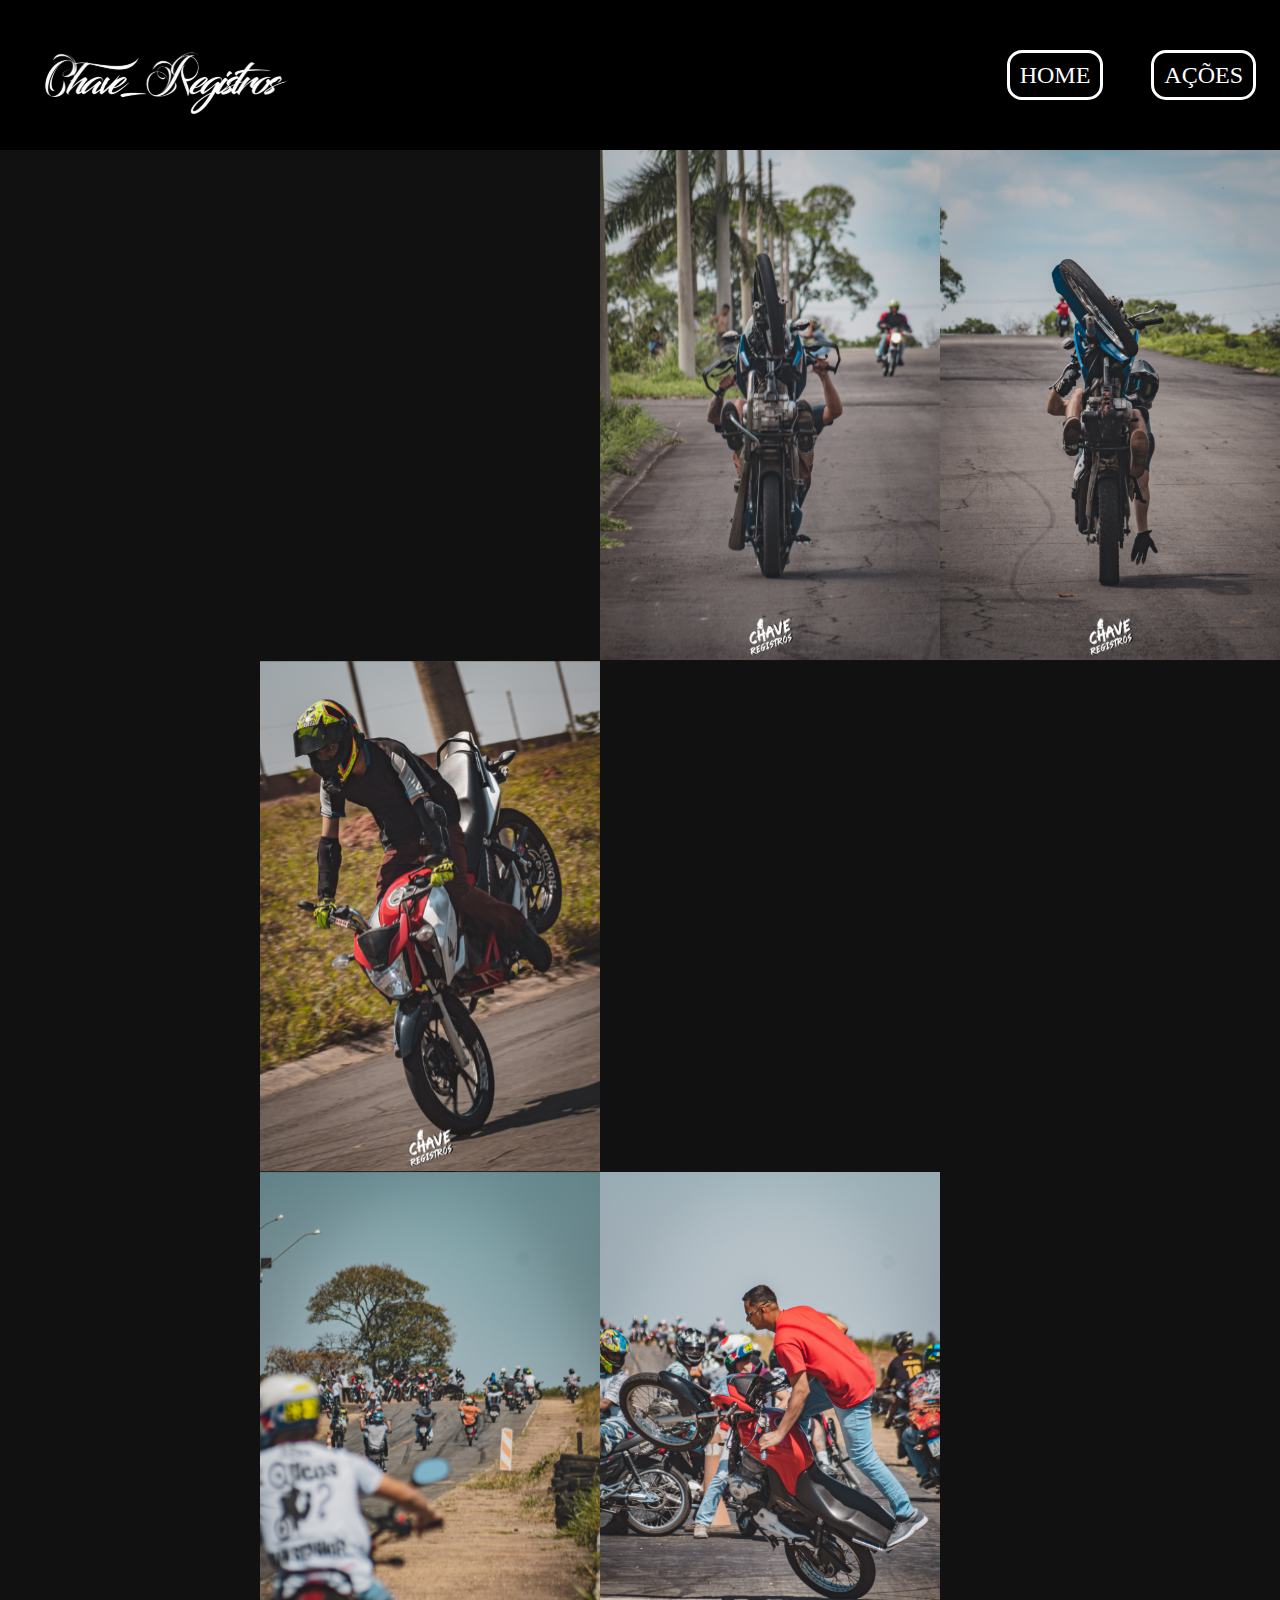
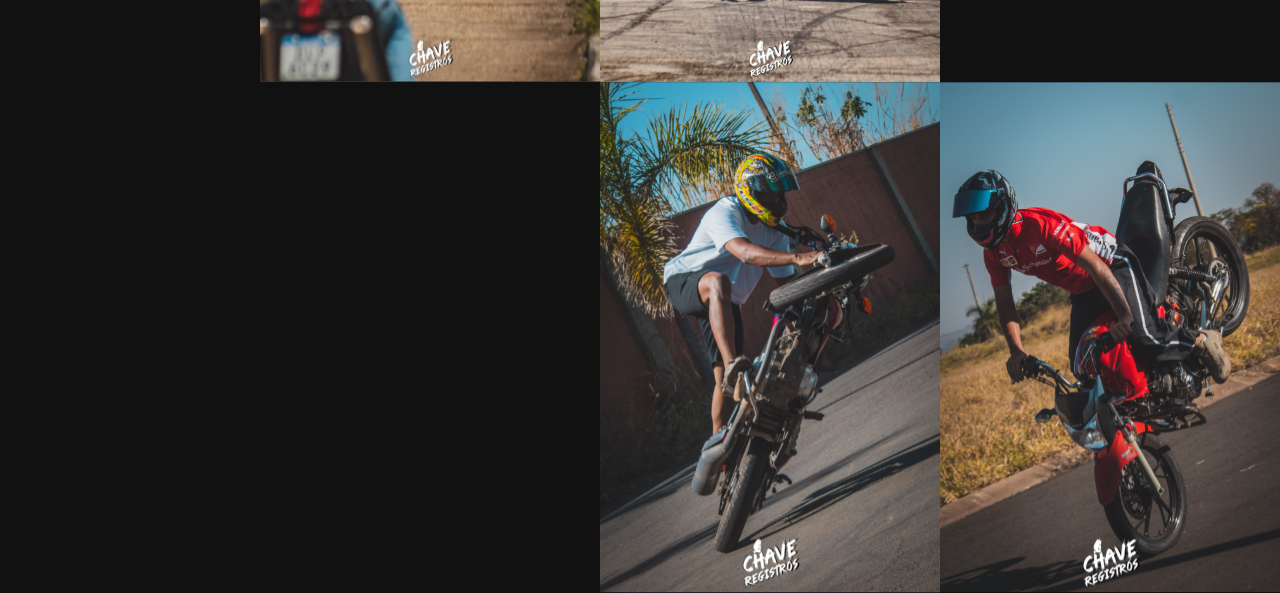
==== trabalhos.html @ 73854627 "Add files via upload" ====
<!DOCTYPE html>
<html lang="pt-br">
<head>
    <meta charset="UTF-8">
    <meta http-equiv="X-UA-Compatible" content="IE=edge">
    <meta name="viewport" content="width=device-width, initial-scale=1.0">
    <title>TRABALHOS CHAVE-REGISTROS</title>
    <link rel="stylesheet" href="reset.css">
    <link rel="stylesheet" href="STYLE.CSS">
</head>
<body>
    <header class="header">
        <img class="logo" src="IMAGENS/logo.svg" alt="CHAVE-REGISTROS">
        <nav  class="cabeçalho">
            <a class="navbt" href="index.HTML">HOME</a>
            <a class="navbt" href="">AÇÕES</a>
        </nav>   
        
    </header>
    <main>
        <div class="fotos">
            <img class="imagem" src="IMAGENS/CONDOGRAU-40.svg" alt=""></li>
            <img class="imagem" src="IMAGENS/CONDOGRAU-15.svg" alt=""></li>
            <img class="imagem" src="IMAGENS/CONDOGRAU-18.svg" alt=""></li>
            <img class="imagem" src="IMAGENS/CONDOGRAU-21.svg" alt=""></li>
            <img class="imagem" src="IMAGENS/CONDOGRAU-31.svg" alt=""></li>
            <img class="imagem" src="IMAGENS/CONDOGRAU-13.svg" alt=""></li>
            <img class="imagem" src="IMAGENS/CONDOGRAU-34.svg" alt=""></li>
            <img class="imagem" src="IMAGENS/GRUMITAFEST-22.svg" alt=""></li>
            <img class="imagem" src="IMAGENS/GRUMITAFEST-35.svg" alt=""></li>
            <img class="imagem" src="IMAGENS/GRUMITAFEST-64.svg" alt=""></li>
            <img class="imagem" src="IMAGENS/GRUMITAFEST-65.svg" alt=""></li>
            <img class="imagem" src="IMAGENS/GRUMITAFEST-70.svg" alt=""></li>
            <img class="imagem" src="IMAGENS/GRUMITAFEST-22.svg" alt=""></li>
            <img class="imagem" src="IMAGENS/CONDOGRAU-56.svg" alt=""></li>
            <img class="imagem" src="IMAGENS/CONDOGRAU-102.svg" alt=""></li>
            <img class="imagem" src="IMAGENS/CONDOGRAU-248.svg" alt=""></li>
            
        </div>
    </main>
</body>
</html>
---- STYLE.CSS ----
* {margin: 0;
    padding: 0 ;
    box-sizing: border-box;
    text-decoration: none; 
   
}

body{
    background-color: #111111;
}

.header{
    background-color: #000000;
    display: flex;
    justify-content: space-between;
    align-items: center;
    height: 10%;
}

.cabeçalho{
    display: flex;
    justify-content: space-around;
}

.logo{
    position: relative;
    left: 2em;
    top: 0.6em;
}

.navbt{
    font-family: 'Times New Roman';
    font-style: normal;
    font-weight: 400;
    font-size: 1.5em;
    color: #FFFFFF;
    font-style: none;
    margin: 1em;
    cursor: pointer;
    border: #FFFFFF 3px solid;
    padding: 10px;
    border-radius: 15px;
}

nav a:hover{
    color: black;
    background: white;
}
.fotos{
    width: 100%;
    display: grid;
    grid-template-areas: 
    "imagem imagem imagem imagem"
    "imagem imagem imagem imagem"
    "imagem imagem imagem imagem";
}
.imagem{
    width: 100%;
    height: auto;
    display: "imagem";
    min-width:240px;
}
.imagem:hover{
    filter: blur(2px);
}

@media (max-width: 970px){
    .fotos{
        width: 100%;
        display:grid;
        grid-template-areas: 
        "imagem imagem"
        "imagem imagem"
        "imagem imagem"
        "imagem imagem"
        "imagem imagem"
        "imagem imagem"
        "imagem imagem"
        "imagem imagem";
    }
    .imagem{
        width: 100%;
        height: auto;
        display: "imagem";
        min-width:80px;
    }
}
@media (max-width: 560px){
    .fotos{
        width: 100%;
        display:grid;
        grid-template-areas: 
        "imagem imagem"
        "imagem imagem"
        "imagem imagem"
        "imagem imagem"
        "imagem imagem"
        "imagem imagem"
        "imagem imagem"
        "imagem imagem";
    }
    .imagem{
        width: 100%;
        height: auto;
        display: "imagem";
        min-width:40px;
    }
}
@media (max-width: 500px){
    .fotos{
        width: 100%;
        display:grid;
        grid-template-areas: 
        "imagem"
        "imagem"
        "imagem"
        "imagem"
        "imagem"
        "imagem"
        "imagem"
        "imagem"
        "imagem"
        "imagem"
        "imagem"
        "imagem";
    }
    .imagem{
        width: 100%;
        height: auto;
        display: "imagem";
        min-width:120px;
    }
    .logo{
        position: relative;
        width: 11em;
        left: 50%;
        top: 50%;
        translate: -50%;
    }
    .cabeçalho{
        display: none;
    }
}
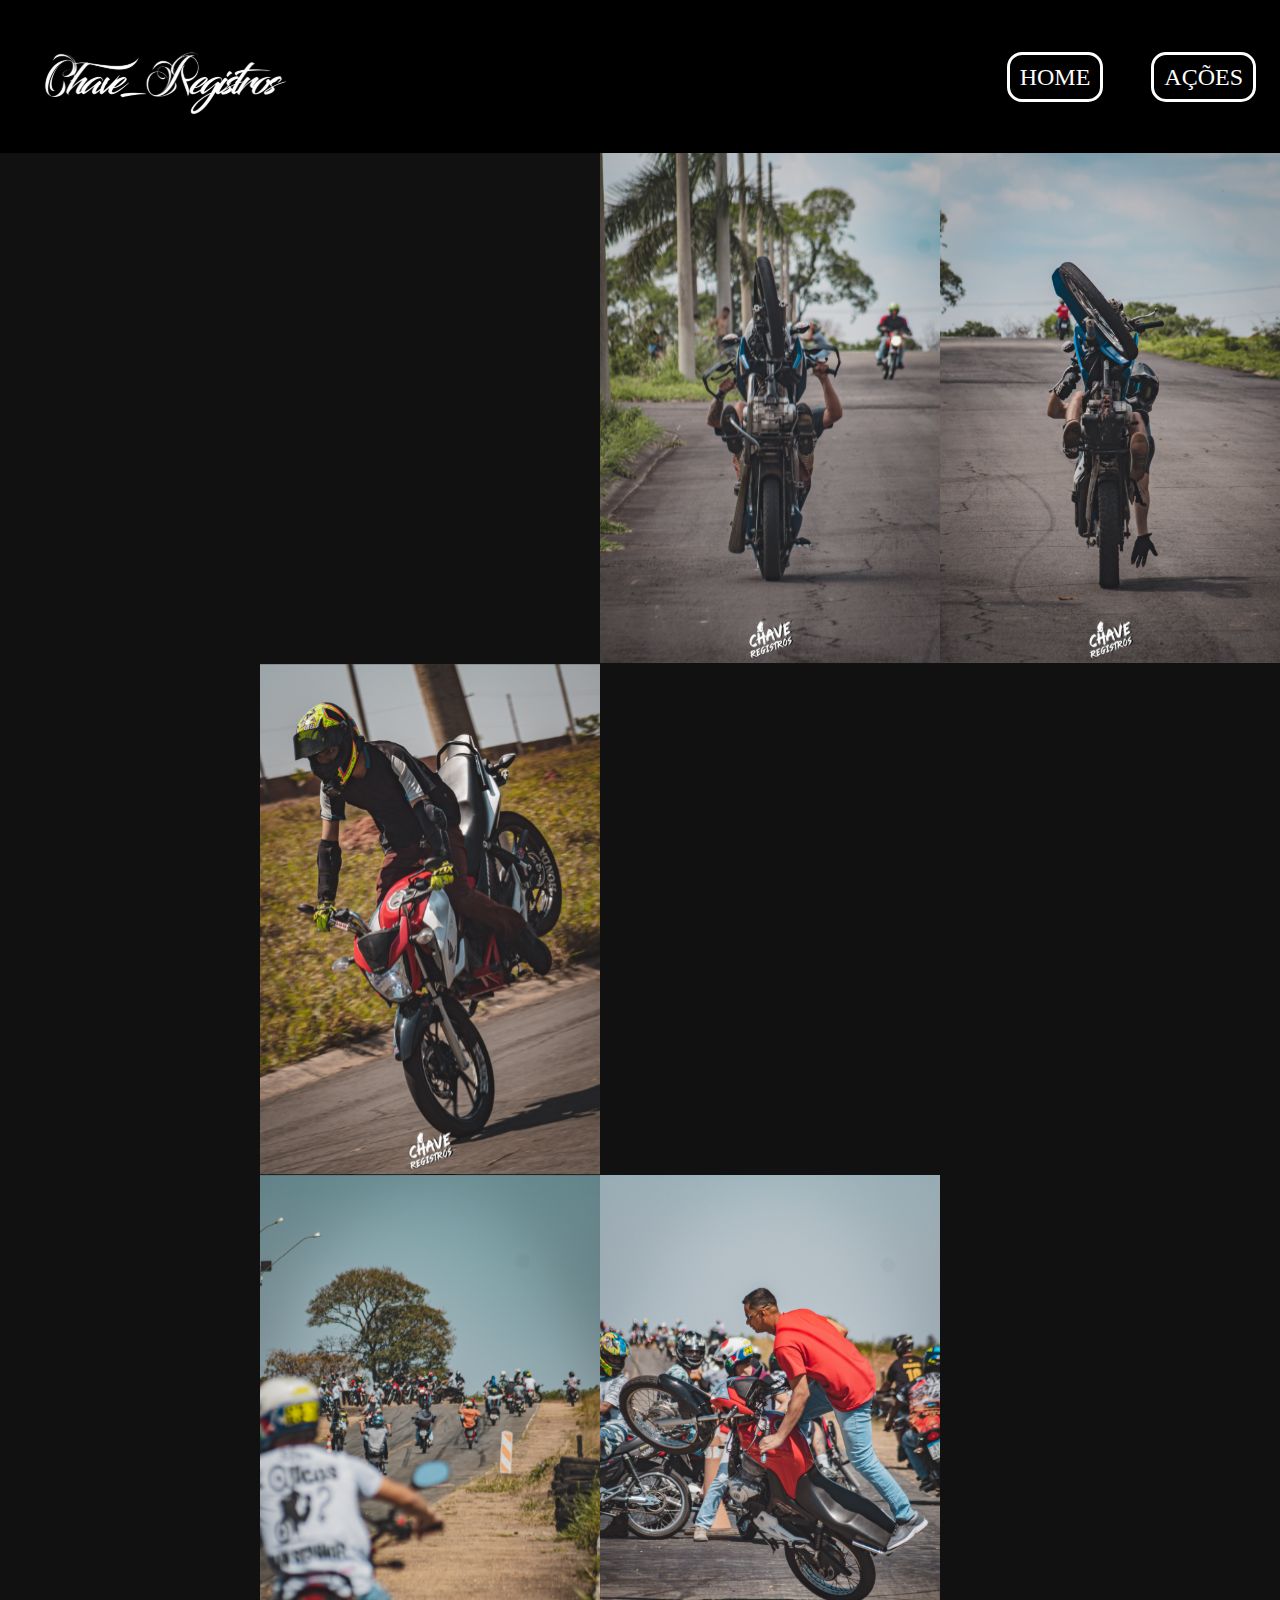
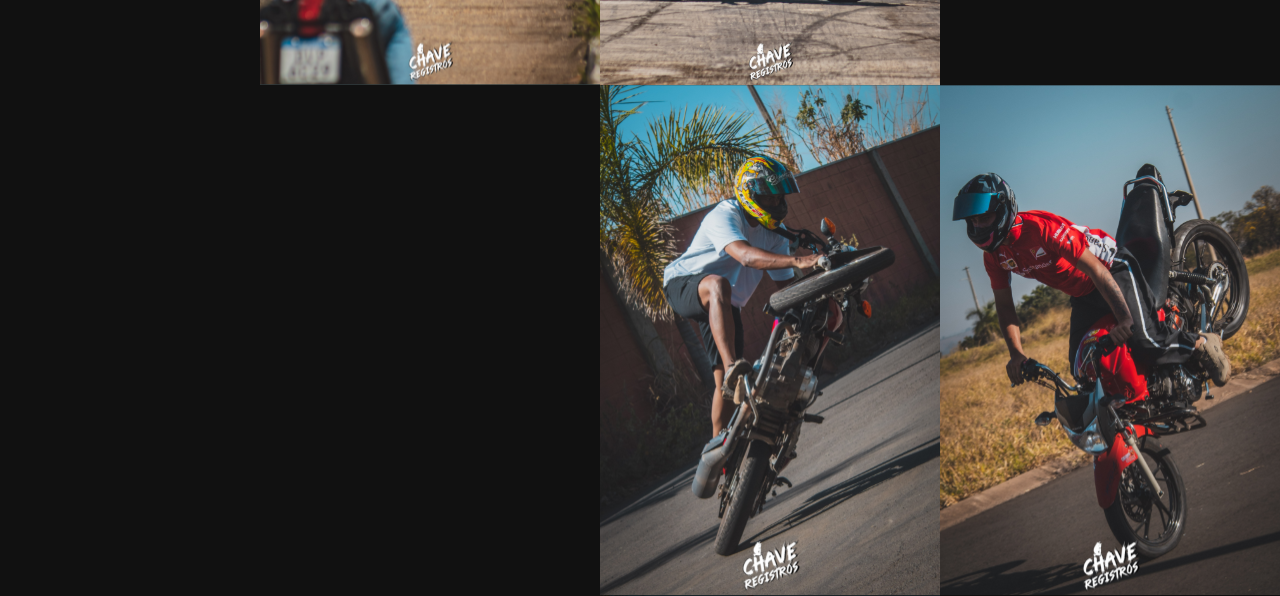
==== commit 5e26d3f1: "linklogo" ====
--- a/trabalhos.html
+++ b/trabalhos.html
@@ -10,7 +10,7 @@
 </head>
 <body>
     <header class="header">
-        <img class="logo" src="IMAGENS/logo.svg" alt="CHAVE-REGISTROS">
+        <a href="index.HTML"><img class="logo" src="IMAGENS/logo.svg" alt="CHAVE-REGISTROS"></a>
         <nav  class="cabeçalho">
             <a class="navbt" href="index.HTML">HOME</a>
             <a class="navbt" href="">AÇÕES</a>
--- a/STYLE.CSS
+++ b/STYLE.CSS
@@ -60,10 +60,6 @@
     display: "imagem";
     min-width:240px;
 }
-.imagem:hover{
-    filter: blur(2px);
-}
-
 @media (max-width: 970px){
     .fotos{
         width: 100%;
@@ -140,4 +136,4 @@
     .cabeçalho{
         display: none;
     }
-}+}
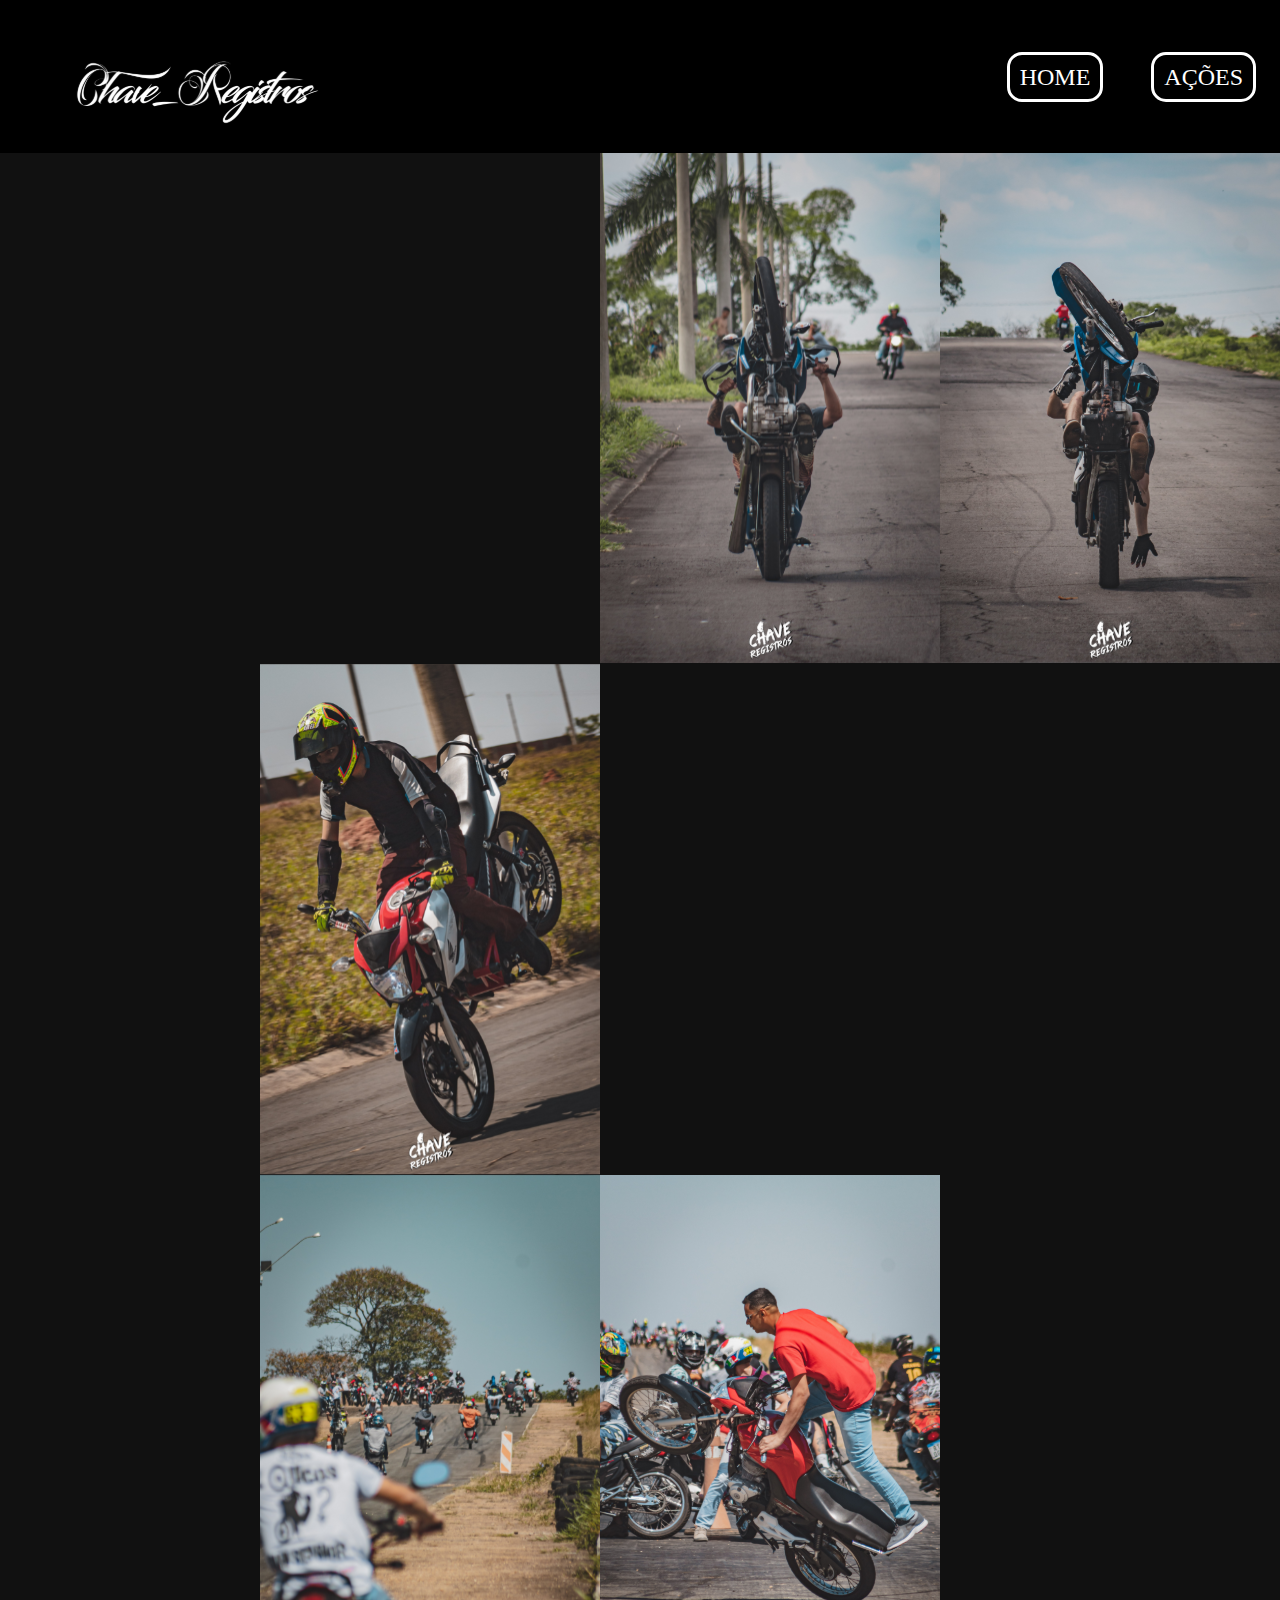
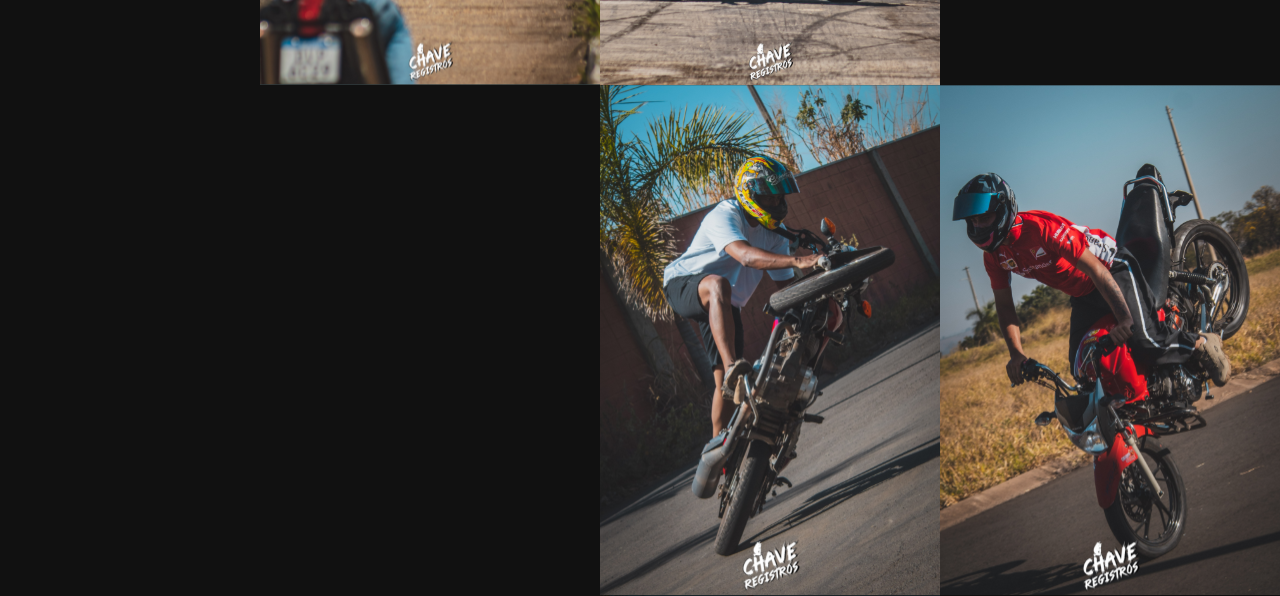
==== commit a296d36c: "add class" ====
--- a/trabalhos.html
+++ b/trabalhos.html
@@ -10,7 +10,7 @@
 </head>
 <body>
     <header class="header">
-        <a href="index.HTML"><img class="logo" src="IMAGENS/logo.svg" alt="CHAVE-REGISTROS"></a>
+        <a class="logo" href="index.HTML"><img class="logo" src="IMAGENS/logo.svg" alt="CHAVE-REGISTROS"></a>
         <nav  class="cabeçalho">
             <a class="navbt" href="index.HTML">HOME</a>
             <a class="navbt" href="">AÇÕES</a>
